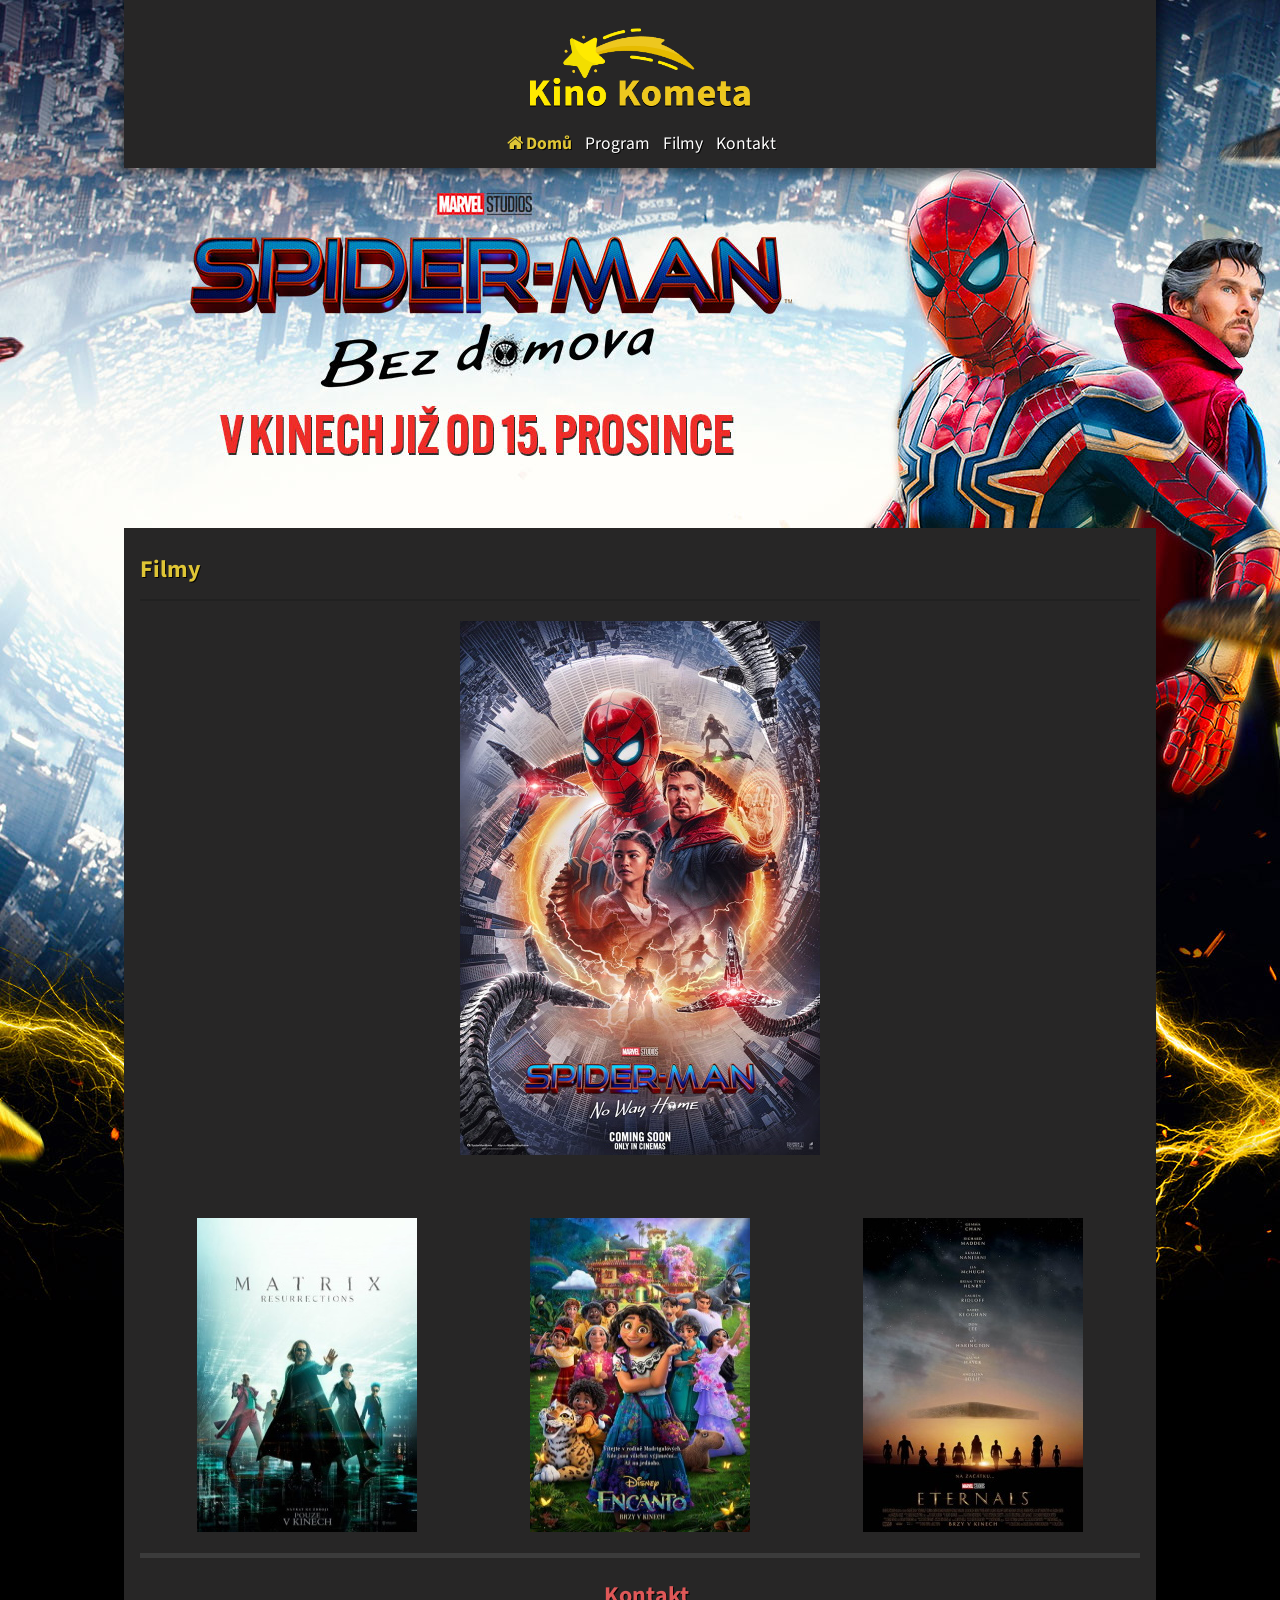
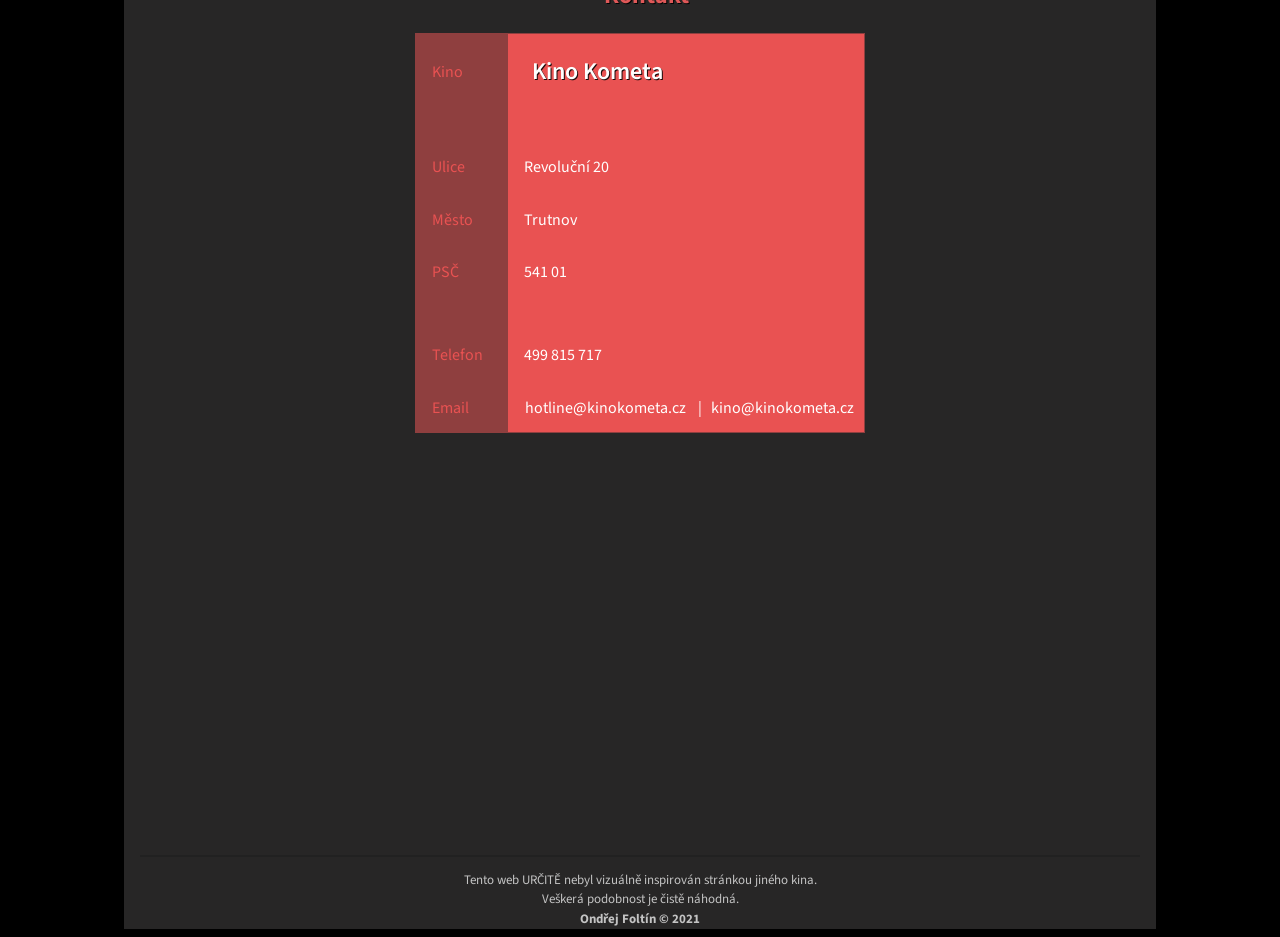
==== kino-kometa/index.html @ 7679ecaf "Kino Kometa | Den odevzdání" ====
<!DOCTYPE html>
<html lang="cs">

<head>
    <meta charset="UTF-8">
    <meta name="author" content="Ondřej Foltín">
    <title>Kino Kometa - Domů</title>
    <link rel="stylesheet" href="style.css">
    <link rel="stylesheet" href="https://cdnjs.cloudflare.com/ajax/libs/font-awesome/4.7.0/css/font-awesome.min.css">
    <link rel="shortcut icon" href="obrazky/kometa-ikona.png" type="image/x-icon">
</head>

<body>
    <div id="hlavicka">
        <header>
            <div id="logo">
            <img class="logo-obrazek" src="obrazky/logo2BIG.png" alt="">
            </div>
        </header>
        <nav>
            <div class="navigace">
                <a class="active" href="index.html"><i class="fa fa-fw fa-home"></i>Domů</a>
                <a href="program.html">Program</a>
                <a href="filmy.html">Filmy</a>
                <a href="index.html#kontakt">Kontakt</a>
            </div>
        </nav>
    </div>
    <div id="container">
        <main>
            <section id="filmy">
                <h2 style="color:rgb(223, 197, 53);">Filmy</h2>
                <div class="hlavnifilm">
                    <a class="spider-man" href="spiderman.html"><img src="plakaty/spider-man_nwh_doctor_strange_mj.jpg"
                            alt="Spider-Man: Bez Domova"></a>
                    <div class="middle">
                        <div class="text">Spider-Man: Bez domova</div>
                    </div>
                </div>
                <div class="dalsifilmy">
                    <div class="matrix-film">
                        <a class="matrix" href="matrix.html"><img src="plakaty/matrix4.jpg"
                                alt="The Matrix Resurrections"></a>
                        <div class="matrix-middle">
                            <a href="matrix.html">
                                <div class="text">The Matrix Resurrections</div>
                            </a>
                        </div>
                    </div>
                    <div class="encanto-film">
                        <a class="encanto" href="encanto.html"><img src="plakaty/encanto.jpg" alt="Encanto"></a>
                        <div class="encanto-middle">
                            <a href="encanto.html">
                                <div class="text">Encanto</div>
                            </a>
                        </div>
                    </div>
                    <div class="eternals-film">
                        <a class="eternals" href="eternals.html"><img src="plakaty/eternals2.jpg" alt="Eternals"></a>
                        <div class="eternals-middle">
                            <a href="eternals.html">
                                <div class="text">Eternals</div>
                            </a>
                        </div>
                    </div>
                </div>
            </section>
            <section>
            <div id="kontakt-sekce">
                <h2 style="color: rgb(223, 88, 88);">Kontakt</h2>
                <div id="kontakty">
                <div id="kontakt-info">
                    <table id="kontakt">
                        <tr>
                            <td class="kinoinfo">Kino</td>
                            <td id="nadpis" class="kinoinfo2">Kino Kometa</td>
                            <td></td>
                        </tr>
                        <tr>
                            <td class="mezera-kontakt"></td>
                            <td></td>
                            <td></td>
                        </tr>
                        <tr>
                            <td class="kinoinfo">Ulice</td>
                            <td class="kinoinfo2">Revoluční 20</td>
                            <td class="kinoinfo2"></td>
                        </tr>
                        <tr>
                            <td class="mezera-kontakt2"></td>
                            <td></td>
                            <td></td>
                        </tr>
                        <tr>
                            <td class="kinoinfo">Město</td>
                            <td class="kinoinfo2">Trutnov</td>
                            <td></td>
                        </tr>
                        <tr>
                            <td class="mezera-kontakt2"></td>
                            <td></td>
                            <td></td>
                        </tr>
                        <tr>
                            <td class="kinoinfo">PSČ</td>
                            <td class="kinoinfo2">541 01</td>
                            <td></td>
                        </tr>
                        <tr>
                            <td class="mezera-kontakt"></td>
                            <td></td>
                            <td></td>
                        </tr>
                        <tr>
                            <td class="kinoinfo">Telefon</td>
                            <td class="kinoinfo2">499 815 717</td>
                            <td></td>
                        </tr>
                        <tr>
                            <td class="mezera-kontakt2"></td>
                            <td></td>
                            <td></td>
                        </tr>
                        <tr>
                            <td class="kinoinfo">Email</td>
                            <td><span class="kinoinfo2">hotline@kinokometa.cz</span></td>
                            <td>|&nbsp;&nbsp; <span style="margin-left: -1em;" class="kinoinfo2">kino@kinokometa.cz</span></td>
                        </tr>
                    </table>
                    </div>
                <div id="mapa">
                    <iframe
                        src="https://www.google.com/maps/embed?pb=!1m18!1m12!1m3!1d1267.2432379327824!2d15.916569617148424!3d50.562319153985456!2m3!1f0!2f0!3f0!3m2!1i1024!2i768!4f13.1!3m3!1m2!1s0x470e8c9dd7677dbd%3A0xcac94fbcfbcf97f7!2zVmVzbcOtcg!5e0!3m2!1scs!2scz!4v1641425320384!5m2!1scs!2scz"
                        width="450" height="400" style="border:0;" allowfullscreen="" loading="lazy"></iframe>
                </div>
            </div>
            </div>
            </section>
            <div class="podkontakty"></div>
        </main>
        <footer>
            <p>Tento web URČITĚ nebyl vizuálně inspirován stránkou jiného kina.</p>
            <p>Veškerá podobnost je čistě náhodná.</p>
            <b>Ondřej Foltín &copy; 2021</b>
        </footer>
    </div>
</body>

</html>
---- kino-kometa/style.css ----
@import url('https://fonts.googleapis.com/css2?family=Source+Sans+Pro:wght@300;400;600;700&display=swap');


body {
    /* font-family: 'Roboto Condensed', sans-serif; */
    font-family: 'Source Sans Pro', sans-serif;
    /* font-family: 'Ubuntu', sans-serif; */
    background-image: url(obrazky/skin.jpg);
    background-color: black;
    background-repeat: no-repeat;
    background-attachment: scroll;
    background-position: top;
    color: rgb(195, 195, 195);
    margin: 0 auto;
    
    
}

h1,h2 {
    color: rgb(223, 197, 53);
    text-shadow: 1px 1px rgba(0, 0, 0, 0.89);
}
#hlavicka {
    background-color: hsl(0, 1%, 15%);
    max-width: 1000px;
    margin: 0 auto;
    text-align: center;
    padding: 0.75em 1em;
    box-shadow: 0px 0px 10px 5px hsla(0, 0%, 0%, 0.438);
    margin-top: -.5em;
}
header {
    margin-bottom: 1.5em;
}

#logo {
    margin-top: 1.5em;
    display: flex;
    flex-shrink: 0;
    position:relative;
    text-align: center;
}

.logo-obrazek {
    object-fit:cover;
    width:220px;
    margin: 0 auto;
}



#container {
    background-color: hsl(0, 1%, 15%);
    max-width: 1000px;
    padding: 0.1px 1em;
    margin: 0 auto;
    margin-top: 360px;
}

.navigace {
    word-spacing: 10px;
    text-shadow: 1px 1px rgba(0, 0, 0, 0.904);
}

.navigace a {
    color: white;
    text-decoration: none;
    font-size: 110%;
}
.navigace a:hover {
    color: rgb(223, 197, 53);
}

.navigace a.active {
    color: rgb(223, 197, 53);
    font-weight: bold;

}

.hlavnifilm {
    margin: auto;
    height: 534px;
    width: 360px;
    position: relative;
}

.spider-man {
    opacity: 1;
    transition: .5s ease;
    backface-visibility: hidden;
}

.middle {
    transition: .5s ease;
    opacity: 0;
    position:absolute;
    top: 88%;
    left: 50%;
    transform: translate(-50%, -50%);
}

.matrix-middle {
    transition: .5s ease;
    opacity: 0;
    position:absolute;
    top: 88%;
    left: 50%;
    transform: translate(-50%, -50%);
}

.encanto-middle {
    transition: .5s ease;
    opacity: 0;
    position:absolute;
    top: 88%;
    left: 50%;
    transform: translate(-50%, -50%);
}

.eternals-middle {
    transition: .5s ease;
    opacity: 0;
    position:absolute;
    top: 88%;
    left: 50%;
    transform: translate(-50%, -50%);
}

.middle:hover {
    opacity: 1;
}

.hlavnifilm:hover .spider-man {
    opacity: 0.3;
}

.hlavnifilm:hover .middle {
    opacity: 1;
}

.text {
    background-color: rgb(223, 197, 53);
    color: white;
    font-size: 16px;
    padding: 8px 8px;
    text-shadow: 1px 1px rgb(0, 0, 0);
  }

.dalsifilmy {
    display: grid;
    grid-template-columns: 1fr 1fr 1fr;
    grid-auto-rows: 350px;
    margin-top: 3em;
    text-align: center;
}

.dalsifilmy img {
    width: 100%;
}

.matrix-film {
    margin: auto;
    position: relative;
}

.encanto-film {
    margin: auto;
    position: relative;
}

.eternals-film {
    margin: auto;
    position: relative;
}

.matrix {
    opacity: 1;
    transition: .5s ease;
    backface-visibility: hidden
}
.matrix-film:hover .matrix {
    opacity: 0.3;
}

.matrix-film:hover .matrix-middle {
    opacity: 1;
}

.encanto {
    opacity: 1;
    transition: .5s ease;
    backface-visibility: hidden;
}

.encanto-film:hover .encanto {
    opacity: 0.3;
}

.encanto-film:hover .encanto-middle {
    opacity: 1;
}

.eternals {
    opacity: 1;
    transition: .5s ease;
    backface-visibility: hidden;
}

.eternals-film:hover .eternals {
    opacity: 0.3;
}

.eternals-film:hover .eternals-middle {
    opacity: 1;
}

#spider-man img {
    text-align: center;
}

footer {
    text-align: center;
    border-top: 2px solid hsl(0, 1%, 13%);
    padding: 0.5em;
    font-size: 13px;
    line-height: .5em;
}

#filmy h2 {
    border-bottom: 2px solid hsl(0, 1%, 13%);
    padding-bottom: 0.5em;
    margin-top: 1em;
}

#program {
    margin-top: 1em;
}

a {
    text-decoration: none;
}

#kontakt-sekce {
    border-top: 5px solid hsl(0, 0%, 23%);
    position: relative;
    vertical-align:top;
    
}
#kontakt-sekce h2 {
    margin-left: .5em;
    text-align: center;
}

#mapa {
    display:block;
    text-align: center;
    margin-bottom: 1em;
}
#kontakt {
    border: 2px solid rgb(233, 82, 82);
    background-color: rgb(233, 82, 82);
    color: rgb(143, 63, 63);
    width: 450px;
    height: 400px;
    font-size: 20px;
    border-collapse: collapse;
    border: 1px solid rgb(143, 63, 63);
    margin-top: 1em;
    font-size: 16px;
    color: white;
    position:relative;
    margin-left: auto;
    margin-right: auto;

}
#kontakt .kinoinfo {
    background-color: rgb(143, 63, 63);
    color: rgb(233, 82, 82);
    font-size: 16px;
    padding-left: 1em;
    position: relative;
}

#kontakt .kinoinfo2 {
    padding-left: 1em;
}

.kinoinfo2 p {
    margin-left: 2em;
    margin-right: 2em;
}
.mezera-kontakt {
    height: 2em;
    background-color: rgb(143, 63, 63);
    width: 90px;
}

.mezera-kontakt2 {
    background-color: rgb(143, 63, 63);
    width: 90px;
}
.podkontakty {
    width: fit-content;
}
#nadpis {
    font-size: 24px;
    text-shadow: 1px 1px rgba(0, 0, 0, 0.89);
    font-weight: 600;
}
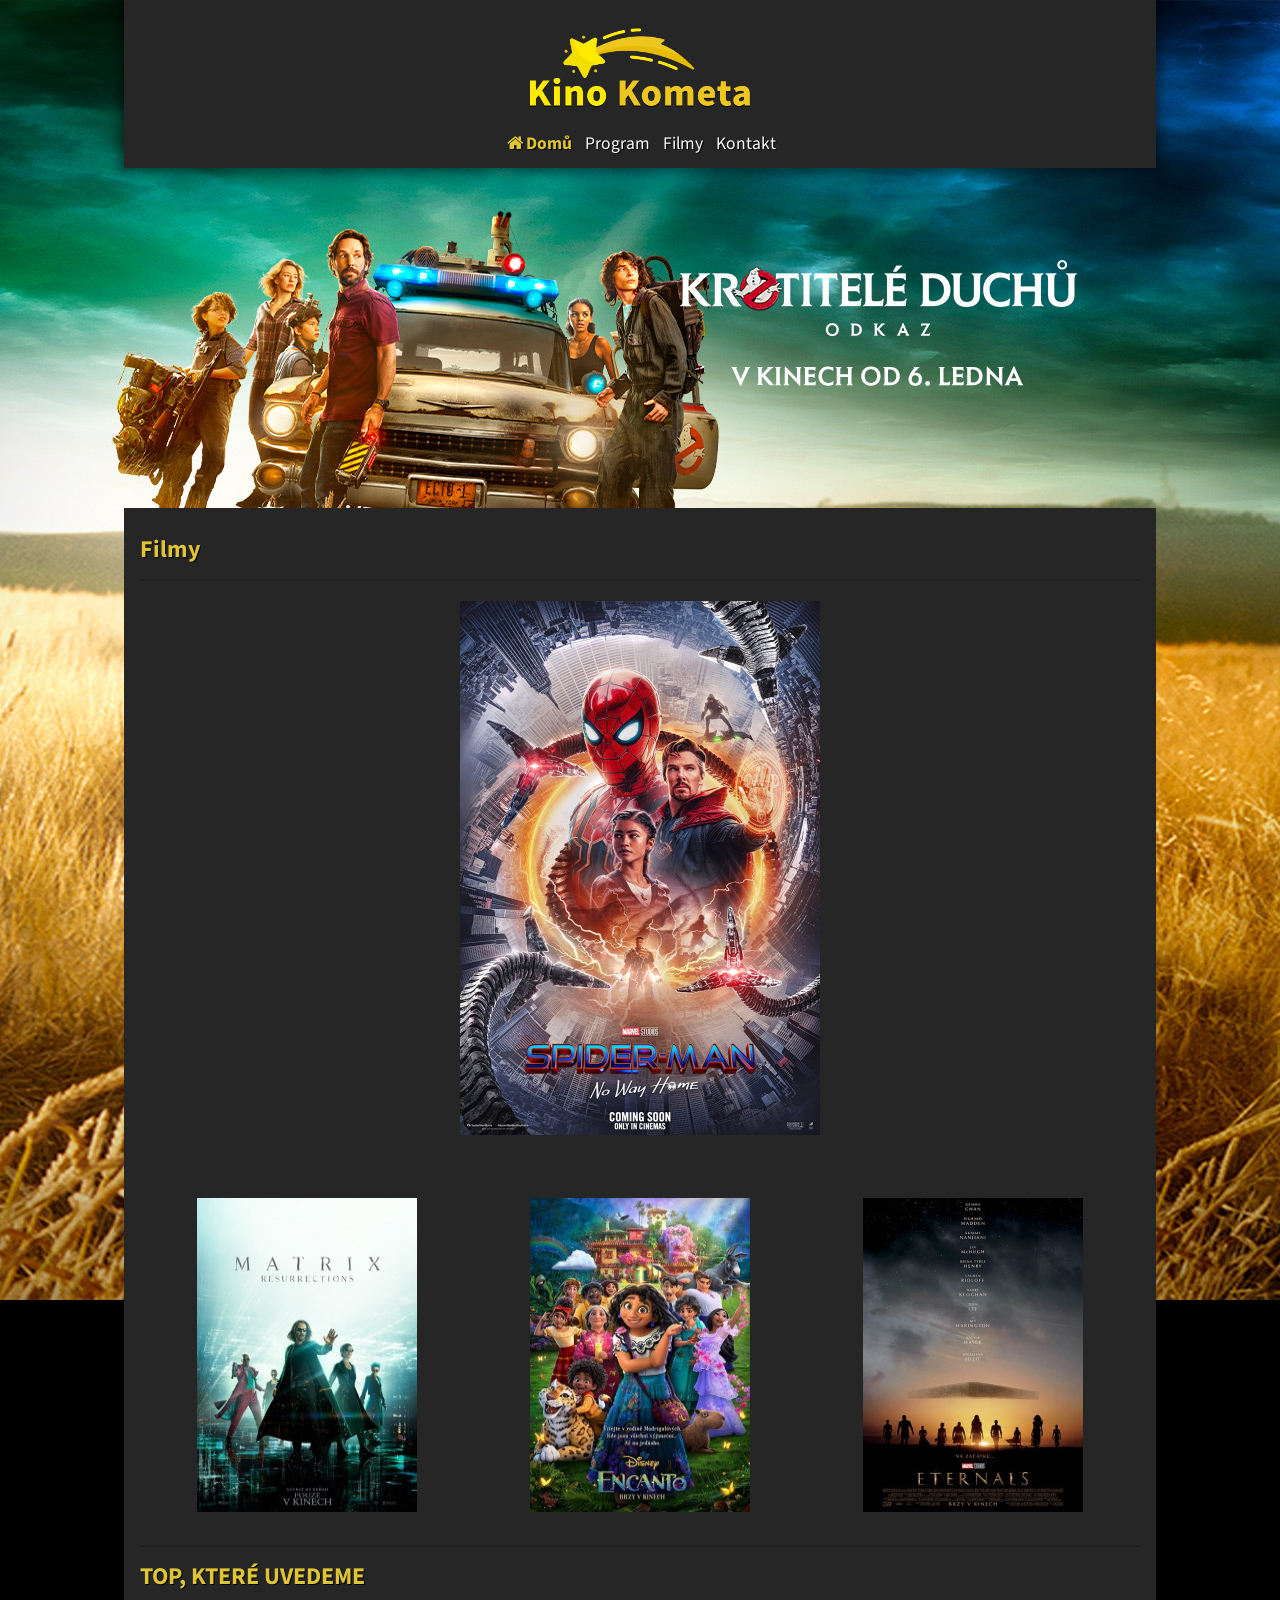
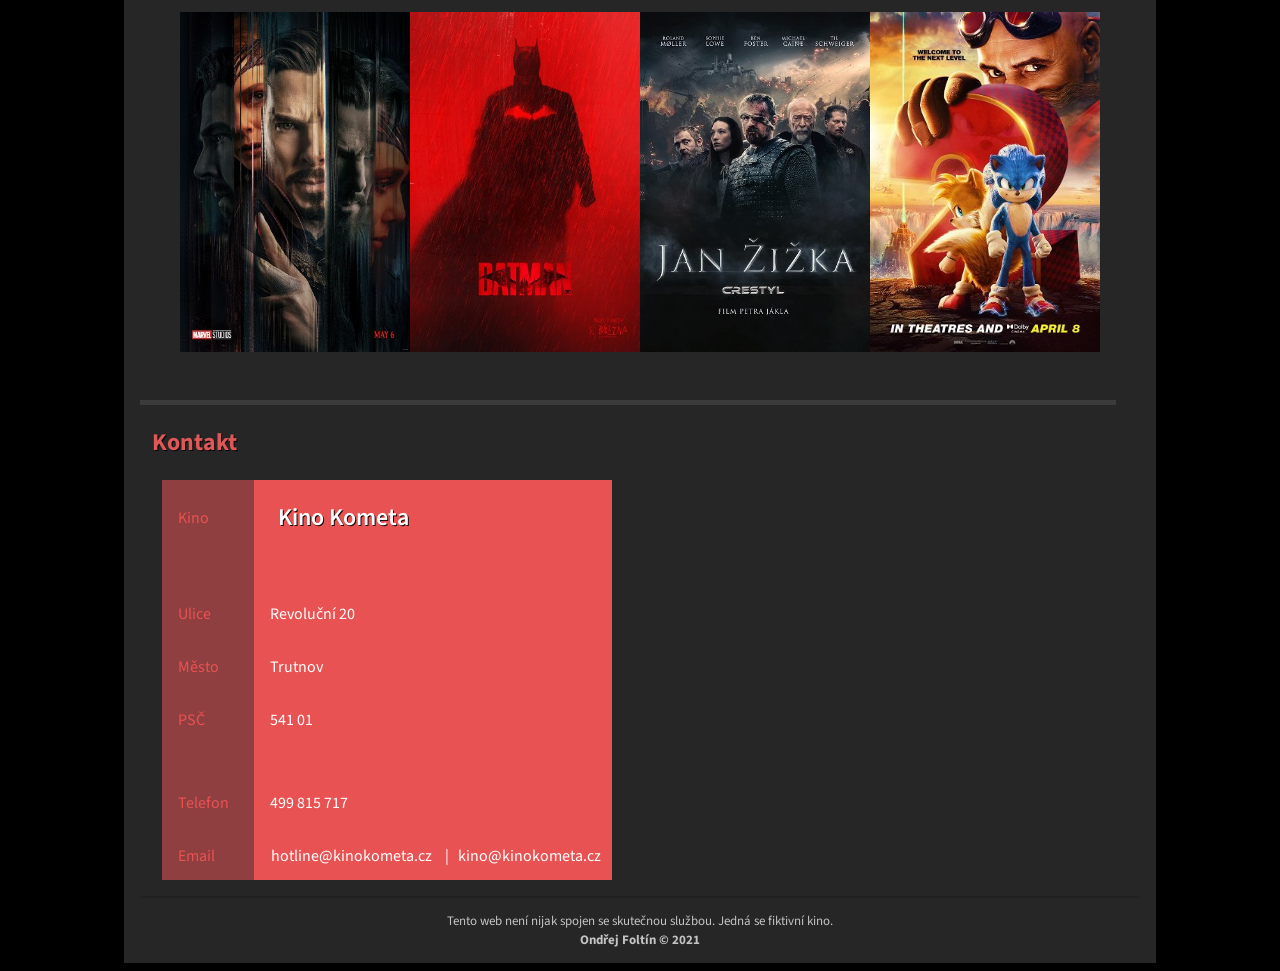
==== commit 0d49ea5d: "KINO KOMETA (2021)" ====
--- a/kino-kometa/index.html
+++ b/kino-kometa/index.html
@@ -8,6 +8,7 @@
     <link rel="stylesheet" href="style.css">
     <link rel="stylesheet" href="https://cdnjs.cloudflare.com/ajax/libs/font-awesome/4.7.0/css/font-awesome.min.css">
     <link rel="shortcut icon" href="obrazky/kometa-ikona.png" type="image/x-icon">
+    <script src="pozadi.js"></script>
 </head>
 
 <body>
@@ -34,7 +35,9 @@
                     <a class="spider-man" href="spiderman.html"><img src="plakaty/spider-man_nwh_doctor_strange_mj.jpg"
                             alt="Spider-Man: Bez Domova"></a>
                     <div class="middle">
+                        <a href="spiderman.html">
                         <div class="text">Spider-Man: Bez domova</div>
+                    </a>
                     </div>
                 </div>
                 <div class="dalsifilmy">
@@ -65,83 +68,123 @@
                     </div>
                 </div>
             </section>
-            <section>
+            <section id="uvedeme">
+                <h2 style="color:rgb(223, 197, 53);">TOP, KTERÉ UVEDEME</h2>
+                <div class="uvedeme-filmy">
+                    <div class="doctorstrange2-film">
+                        <a class="doctorstrange2" href="doctorstrange2.html"><img src="plakaty/doctorstrange2.jpg"
+                                alt="Doctor Strange v multivesmíru šílenství"></a>
+                        <div class="doctorstrange2-middle">
+                            <a href="doctorstrange2.html">
+                            <div class="text">Doctor Strange v multivesmíru šílenství</div>
+                            </a>
+                        </div>
+                    </div>
+                    <div class="batman-film">
+                        <a class="batman" href="batman.html"><img src="plakaty/batman.jpg" alt="The Batman"></a>
+                        <div class="batman-middle">
+                            <a href="batman.html">
+                            <div class="text">The Batman</div>
+                            </a>
+                        </div>
+                    </div>
+                    <div class="zizka-film">
+                        <a class="zizka" href="zizka.html"><img src="plakaty/zizka.jpg" alt="Jan Žižka"></a>
+                        <div class="zizka-middle">
+                            <a href="zizka.html">
+                            <div class="text">Jan Žižka</div>
+                        </a>
+                        </div>
+                    </div>
+                    <div class="sonic2-film">
+                        <a class="sonic2" href="https://www.csfd.cz/film/891894-jezek-sonic-2/prehled/"><img src="plakaty/sonic.jpg" alt="Ježek Sonic 2"></a>
+                        <div class="sonic2-middle">
+                            <a href="https://www.csfd.cz/film/891894-jezek-sonic-2/prehled/">
+                            <div class="text">Ježek Sonic 2</div>
+                        </a>
+                        </div>
+             
+                    </div>
+                
+            </div>
+            </section>
+            <section id="kontakt">
             <div id="kontakt-sekce">
                 <h2 style="color: rgb(223, 88, 88);">Kontakt</h2>
-                <div id="kontakty">
                 <div id="kontakt-info">
-                    <table id="kontakt">
-                        <tr>
-                            <td class="kinoinfo">Kino</td>
-                            <td id="nadpis" class="kinoinfo2">Kino Kometa</td>
-                            <td></td>
-                        </tr>
-                        <tr>
-                            <td class="mezera-kontakt"></td>
-                            <td></td>
-                            <td></td>
-                        </tr>
-                        <tr>
-                            <td class="kinoinfo">Ulice</td>
-                            <td class="kinoinfo2">Revoluční 20</td>
-                            <td class="kinoinfo2"></td>
-                        </tr>
-                        <tr>
-                            <td class="mezera-kontakt2"></td>
-                            <td></td>
-                            <td></td>
-                        </tr>
-                        <tr>
-                            <td class="kinoinfo">Město</td>
-                            <td class="kinoinfo2">Trutnov</td>
-                            <td></td>
-                        </tr>
-                        <tr>
-                            <td class="mezera-kontakt2"></td>
-                            <td></td>
-                            <td></td>
-                        </tr>
-                        <tr>
-                            <td class="kinoinfo">PSČ</td>
-                            <td class="kinoinfo2">541 01</td>
-                            <td></td>
-                        </tr>
-                        <tr>
-                            <td class="mezera-kontakt"></td>
-                            <td></td>
-                            <td></td>
-                        </tr>
-                        <tr>
-                            <td class="kinoinfo">Telefon</td>
-                            <td class="kinoinfo2">499 815 717</td>
-                            <td></td>
-                        </tr>
-                        <tr>
-                            <td class="mezera-kontakt2"></td>
-                            <td></td>
-                            <td></td>
-                        </tr>
-                        <tr>
-                            <td class="kinoinfo">Email</td>
-                            <td><span class="kinoinfo2">hotline@kinokometa.cz</span></td>
-                            <td>|&nbsp;&nbsp; <span style="margin-left: -1em;" class="kinoinfo2">kino@kinokometa.cz</span></td>
-                        </tr>
-                    </table>
+                    <div class="kontakty">
+                        <div class="kontakty-vlevo">
+                            <table id="tabulka">
+                                <tr>
+                                    <td class="kinoinfo">Kino</td>
+                                    <td id="nadpis" class="kinoinfo2">Kino Kometa</td>
+                                    <td></td>
+                                </tr>
+                                <tr>
+                                    <td class="mezera-kontakt"></td>
+                                    <td></td>
+                                    <td></td>
+                                </tr>
+                                <tr>
+                                    <td class="kinoinfo">Ulice</td>
+                                    <td class="kinoinfo2">Revoluční 20</td>
+                                    <td class="kinoinfo2"></td>
+                                </tr>
+                                <tr>
+                                    <td class="mezera-kontakt2"></td>
+                                    <td></td>
+                                    <td></td>
+                                </tr>
+                                <tr>
+                                    <td class="kinoinfo">Město</td>
+                                    <td class="kinoinfo2">Trutnov</td>
+                                    <td></td>
+                                </tr>
+                                <tr>
+                                    <td class="mezera-kontakt2"></td>
+                                    <td></td>
+                                    <td></td>
+                                </tr>
+                                <tr>
+                                    <td class="kinoinfo">PSČ</td>
+                                    <td class="kinoinfo2">541 01</td>
+                                    <td></td>
+                                </tr>
+                                <tr>
+                                    <td class="mezera-kontakt"></td>
+                                    <td></td>
+                                    <td></td>
+                                </tr>
+                                <tr>
+                                    <td class="kinoinfo">Telefon</td>
+                                    <td class="kinoinfo2">499 815 717</td>
+                                    <td></td>
+                                </tr>
+                                <tr>
+                                    <td class="mezera-kontakt2"></td>
+                                    <td></td>
+                                    <td></td>
+                                </tr>
+                                <tr>
+                                    <td class="kinoinfo">Email</td>
+                                    <td><span class="kinoinfo2">hotline@kinokometa.cz</span></td>
+                                    <td>|&nbsp;&nbsp; <span style="margin-left: -1em;" class="kinoinfo2">kino@kinokometa.cz</span></td>
+                                </tr>
+                        </table>
                     </div>
-                <div id="mapa">
-                    <iframe
+                <div id="kontakty-vpravo">
+                    <iframe class="google-map"
                         src="https://www.google.com/maps/embed?pb=!1m18!1m12!1m3!1d1267.2432379327824!2d15.916569617148424!3d50.562319153985456!2m3!1f0!2f0!3f0!3m2!1i1024!2i768!4f13.1!3m3!1m2!1s0x470e8c9dd7677dbd%3A0xcac94fbcfbcf97f7!2zVmVzbcOtcg!5e0!3m2!1scs!2scz!4v1641425320384!5m2!1scs!2scz"
                         width="450" height="400" style="border:0;" allowfullscreen="" loading="lazy"></iframe>
                 </div>
             </div>
             </div>
+        </div>
             </section>
-            <div class="podkontakty"></div>
         </main>
         <footer>
-            <p>Tento web URČITĚ nebyl vizuálně inspirován stránkou jiného kina.</p>
-            <p>Veškerá podobnost je čistě náhodná.</p>
-            <b>Ondřej Foltín &copy; 2021</b>
+            <p>Tento web není nijak spojen se skutečnou službou. Jedná se fiktivní kino.</p>
+            <p><b>Ondřej Foltín &copy; 2021</b></p>
         </footer>
     </div>
 </body>
--- a/kino-kometa/style.css
+++ b/kino-kometa/style.css
@@ -5,7 +5,6 @@
     /* font-family: 'Roboto Condensed', sans-serif; */
     font-family: 'Source Sans Pro', sans-serif;
     /* font-family: 'Ubuntu', sans-serif; */
-    background-image: url(obrazky/skin.jpg);
     background-color: black;
     background-repeat: no-repeat;
     background-attachment: scroll;
@@ -54,7 +53,7 @@
     max-width: 1000px;
     padding: 0.1px 1em;
     margin: 0 auto;
-    margin-top: 360px;
+    margin-top: 340px;
 }
 
 .navigace {
@@ -103,7 +102,7 @@
     transition: .5s ease;
     opacity: 0;
     position:absolute;
-    top: 88%;
+    top: 85%;
     left: 50%;
     transform: translate(-50%, -50%);
 }
@@ -143,6 +142,7 @@
     color: white;
     font-size: 16px;
     padding: 8px 8px;
+    width: 90px;
     text-shadow: 1px 1px rgb(0, 0, 0);
   }
 
@@ -248,32 +248,31 @@
 }
 #kontakt-sekce h2 {
     margin-left: .5em;
-    text-align: center;
-}
-
-#mapa {
+    text-align: left;
+}
+
+#kontakty-vpravo {
     display:block;
     text-align: center;
     margin-bottom: 1em;
-}
-#kontakt {
-    border: 2px solid rgb(233, 82, 82);
+    margin-left: 2em;
+}
+#tabulka {
     background-color: rgb(233, 82, 82);
     color: rgb(143, 63, 63);
     width: 450px;
     height: 400px;
     font-size: 20px;
     border-collapse: collapse;
-    border: 1px solid rgb(143, 63, 63);
-    margin-top: 1em;
     font-size: 16px;
     color: white;
     position:relative;
     margin-left: auto;
     margin-right: auto;
-
-}
-#kontakt .kinoinfo {
+    margin-top: -1em;
+
+}
+#tabulka .kinoinfo {
     background-color: rgb(143, 63, 63);
     color: rgb(233, 82, 82);
     font-size: 16px;
@@ -281,7 +280,7 @@
     position: relative;
 }
 
-#kontakt .kinoinfo2 {
+#tabulka .kinoinfo2 {
     padding-left: 1em;
 }
 
@@ -299,11 +298,173 @@
     background-color: rgb(143, 63, 63);
     width: 90px;
 }
-.podkontakty {
-    width: fit-content;
-}
 #nadpis {
     font-size: 24px;
     text-shadow: 1px 1px rgba(0, 0, 0, 0.89);
     font-weight: 600;
+}
+.google-map {
+    width: 100%;
+}
+.kontakty-vlevo,
+#kontakty-vpravo {
+  width: 50%;
+  flex: 1;
+  flex-direction: row;
+  display: flex;
+  align-items: center;
+  justify-content: center;
+  position:relative;
+}
+
+.kontakty-vlevo {
+  font-size: 14.5px;
+  margin-left: 1em;
+}
+
+#kontakt-sekce {
+    margin-right: 1.5em;
+    position:relative;
+  }
+  
+.kontakty {
+display: flex;
+}
+
+@media screen and (max-width: 550px) {
+    .kontakty {
+      display: flex;
+      justify-content: center;
+      align-items: center;
+      flex-direction: column;
+}
+}
+.uvedeme-filmy {
+    display: grid;
+    grid-template-columns: 1fr 1fr 1fr 1fr;
+    grid-auto-rows: 350px;
+    margin-top: 3em;
+    margin-bottom: 1em;
+    text-align: center;
+    margin: 40px
+}
+
+.uvedeme-filmy img {
+    width: 100%;
+}
+
+.doctorstrange2 {
+    opacity: 1;
+    transition: .5s ease;
+    backface-visibility: hidden;
+}
+
+.doctorstrange2-film {
+    margin: auto;
+    position: relative;
+}
+
+.doctorstrange2-film:hover .doctorstrange2 {
+    opacity: 0.3;
+}
+
+.doctorstrange2-film:hover .doctorstrange2-middle {
+    opacity: 1;
+}
+
+.doctorstrange2-middle {
+    transition: .5s ease;
+    opacity: 0;
+    position:absolute;
+    top: 80%;
+    left: 50%;
+    transform: translate(-50%, -50%);
+}
+.batman {
+    opacity: 1;
+    transition: .5s ease;
+    backface-visibility: hidden;
+}
+
+.batman-film {
+    margin: auto;
+    position: relative;
+}
+
+.batman-film:hover .batman {
+    opacity: 0.3;
+}
+
+.batman-film:hover .batman-middle {
+    opacity: 1;
+}
+
+.batman-middle {
+    transition: .5s ease;
+    opacity: 0;
+    position:absolute;
+    top: 88%;
+    left: 50%;
+    transform: translate(-50%, -50%);
+}
+.zizka {
+    opacity: 1;
+    transition: .5s ease;
+    backface-visibility: hidden;
+}
+
+.zizka-film {
+    margin: auto;
+    position: relative;
+}
+
+.zizka-film:hover .zizka {
+    opacity: 0.3;
+}
+
+.zizka-film:hover .zizka-middle {
+    opacity: 1;
+}
+
+.zizka-middle {
+    transition: .5s ease;
+    opacity: 0;
+    position:absolute;
+    top: 88%;
+    left: 50%;
+    transform: translate(-50%, -50%);
+}
+.sonic2 {
+    opacity: 1;
+    transition: .5s ease;
+    backface-visibility: hidden;
+}
+
+.sonic2-film {
+    margin: auto;
+    position: relative;
+}
+
+.sonic2-film:hover .sonic2 {
+    opacity: 0.3;
+}
+
+.sonic2-film:hover .sonic2-middle {
+    opacity: 1;
+}
+
+.sonic2-middle {
+    transition: .5s ease;
+    opacity: 0;
+    position:absolute;
+    top: 88%;
+    left: 50%;
+    transform: translate(-50%, -50%);
+}
+
+#uvedeme h2 {
+    border-top: 2px solid hsl(0, 1%, 13%);
+    margin-top: .5em;
+    margin-bottom: -1em;
+    padding-top: 0.5em;
 }
